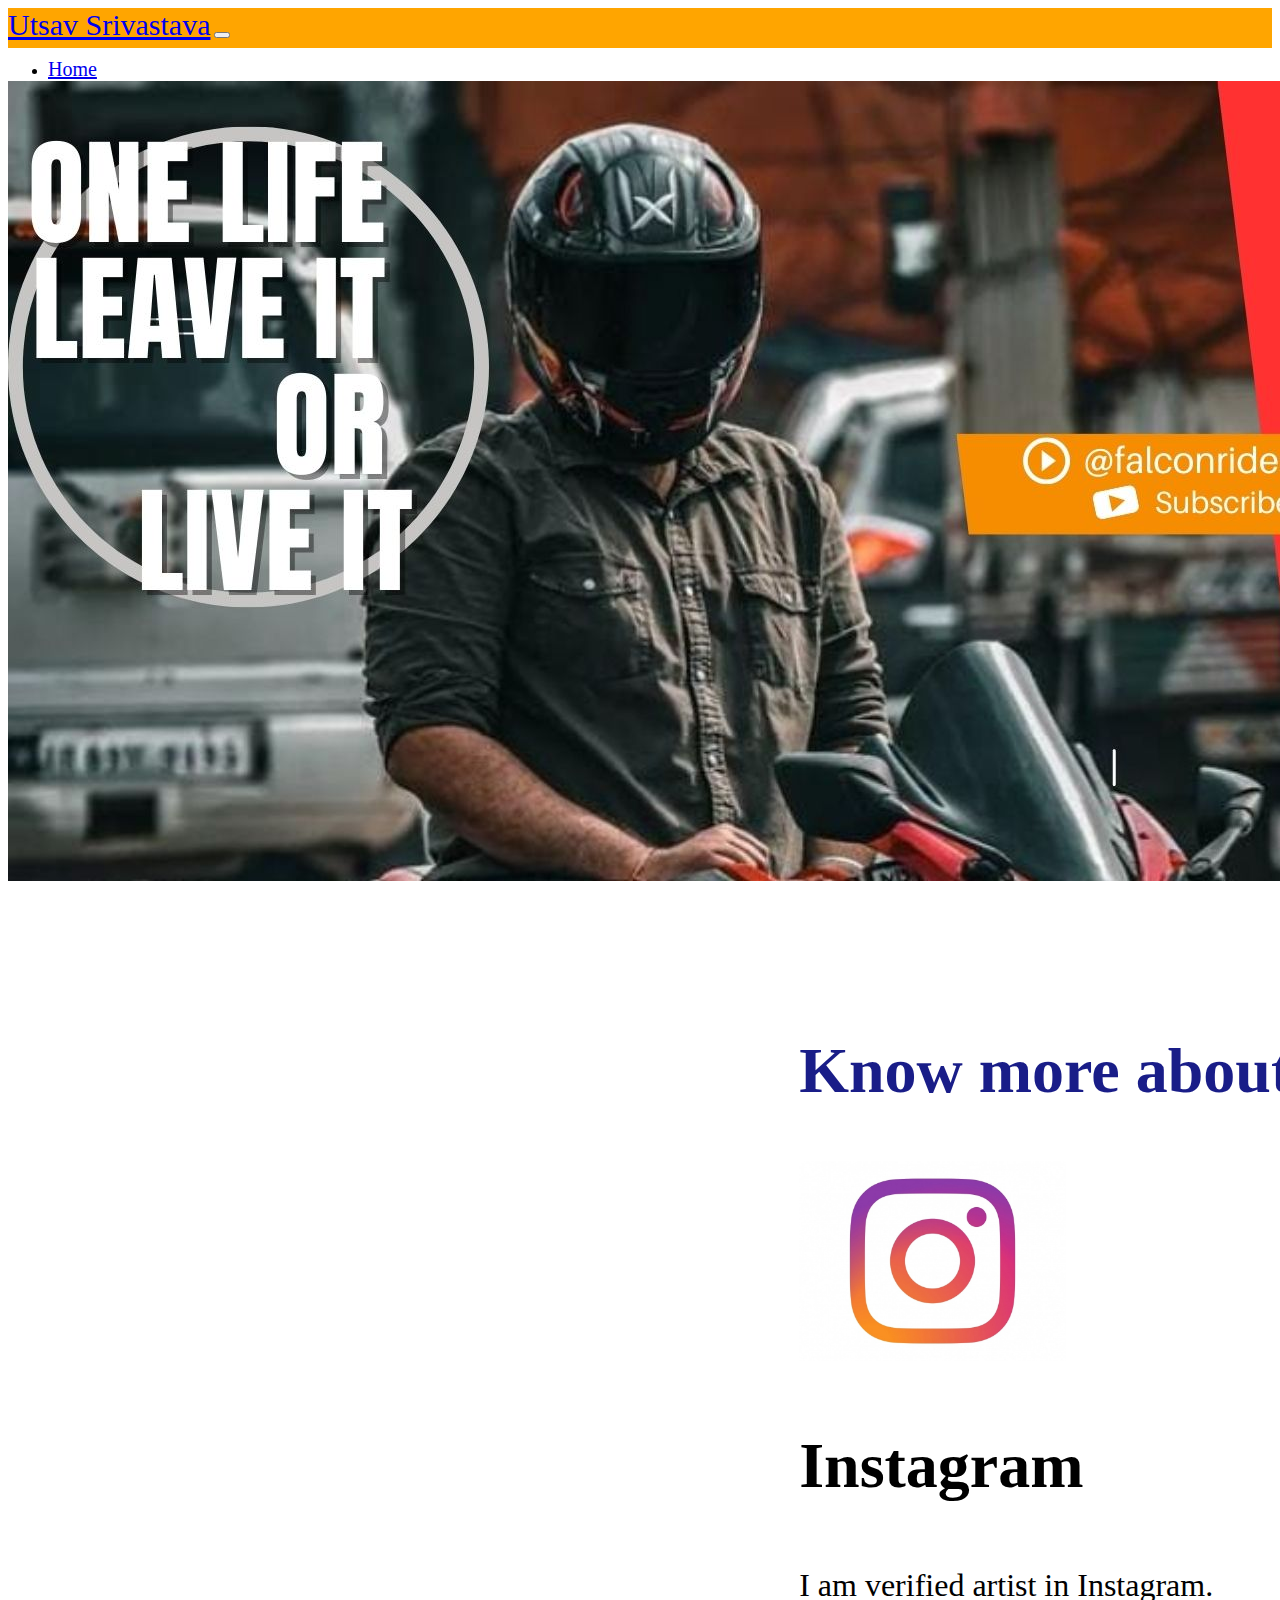
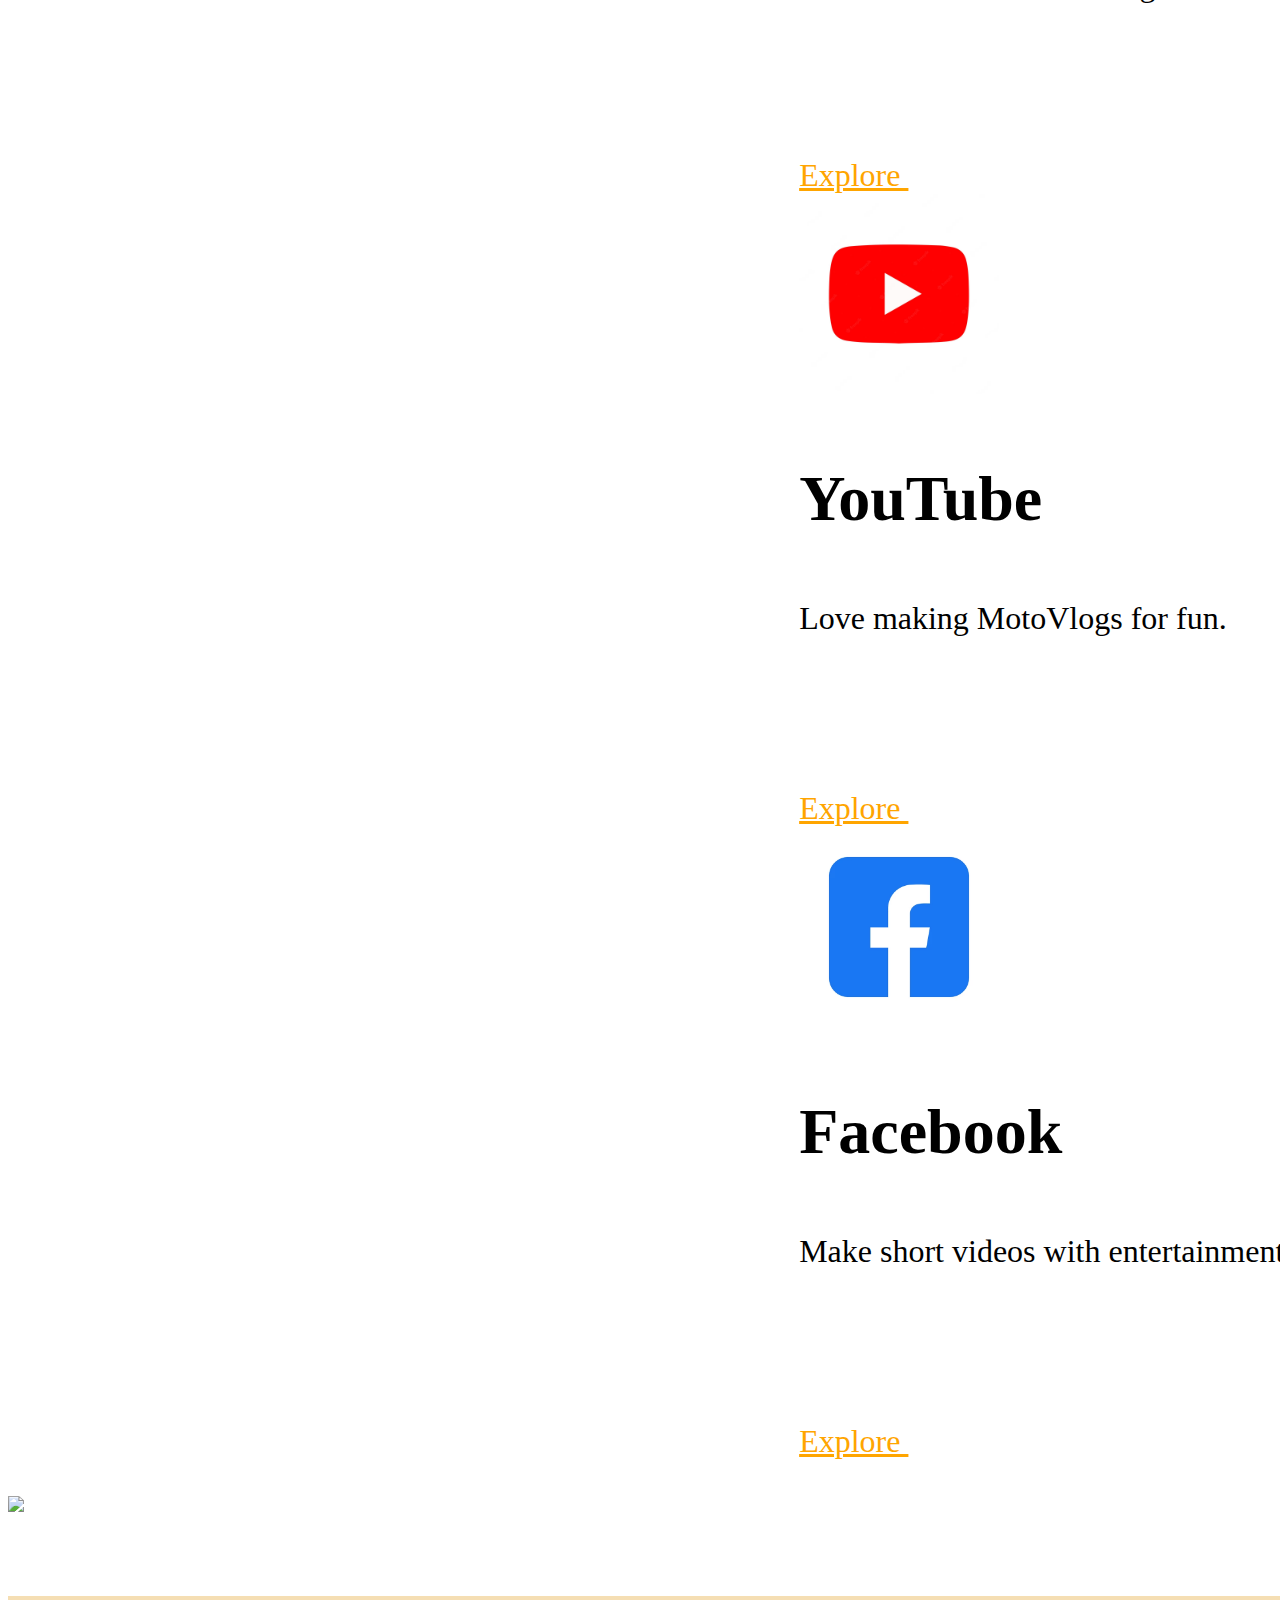
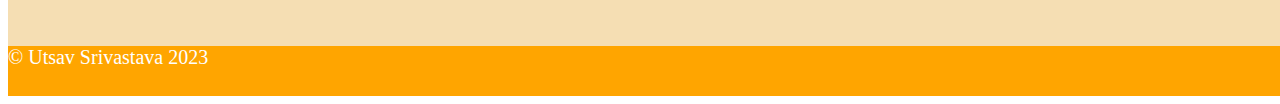
==== index.html @ b2cb5fbc "Add files via upload" ====
<!DOCTYPE html>
<html lang="en">
<head>
    <meta charset="UTF-8">
    <meta name="viewport" content="width=device-width, initial-scale=1.0">
    <title>Document</title>
    <link href="https://cdn.jsdelivr.net/npm/bootstrap@5.3.1/dist/css/bootstrap.min.css" rel="stylesheet" integrity="sha384-4bw+/aepP/YC94hEpVNVgiZdgIC5+VKNBQNGCHeKRQN+PtmoHDEXuppvnDJzQIu9" crossorigin="anonymous">
<link href="./style.css" rel="stylesheet">
<script src="https://cdn.jsdelivr.net/npm/bootstrap@5.3.1/dist/js/bootstrap.bundle.min.js" integrity="sha384-HwwvtgBNo3bZJJLYd8oVXjrBZt8cqVSpeBNS5n7C8IVInixGAoxmnlMuBnhbgrkm" crossorigin="anonymous"></script>
</head>
<body>
    <section class="head">
    
      <nav class="navbar navbar-expand-lg ">
        <div class="container-fluid">
          <a class="navbar-brand" href="#" > Utsav Srivastava</a>
          <button class="navbar-toggler" type="button" data-bs-toggle="collapse" data-bs-target="#navbarSupportedContent" aria-controls="navbarSupportedContent" aria-expanded="false" aria-label="Toggle navigation">
            <span class="navbar-toggler-icon"></span>
          </button>
          <div class="collapse navbar-collapse" id="navbarSupportedContent">
            <ul class="navbar-nav me-auto mb-2 mb-lg-0">
              <li class="nav-item">
                <a class="nav-link active" aria-current="page" href="./index.html">Home</a>
              </li>
              <li class="nav-item">
                <a class="nav-link" href="./insta.html">Instagram</a>
              </li>
              
              <li class="nav-item">
                <a class="nav-link" href="./youtube.html">YouTube</a>
              </li>
              
              <li class="nav-item">
                <a class="nav-link" href="">FaceBook</a>
              </li>
                <ul class="dropdown-menu">
                  <li><a class="dropdown-item" href="./facebook.html">FaceBook</a></li>
                  
                  <li><hr class="dropdown-divider"></li>
                  
                </ul>
              </li>
    
            </ul>
            
          </div>
        </div>
      </nav>
    </section>

    <section class="title ">
        <div class="gradient-back">
        <div class="container">
        <img src="./Resources/One life leave it or live it.jpg">
        </div>
</div>
    </section>
    <div class="container1">
    <section class="content">
        
        <div class="container pr-6 py-5" id="featured-3">
            <h2 class=" container pb-2 border-bottom">Know more about UTSAV</h2>
            <div class="row g-6 py-5 row-cols-1 row-cols-lg-3">
              <div class="feature col">
                <div class="feature-icon d-inline-flex align-items-center justify-content-left text-bg-primary bg-gradient fs-2 mb-3">
               <img src="./Resources/insta.jpg" height="200px" >
                </div>
                <h3 class="five" id="four" >Instagram</h3>
                <p class="two">I am verified artist in Instagram.</p>
                <a href="./insta.html" class="icon-link two">
                  Explore
                  <svg class="bi"><use xlink:href="#chevron-right"></use></svg>
                </a>
              </div>
              <div class="feature col">
                <div class="feature-icon d-inline-flex align-items-center justify-content-center text-bg-primary bg-gradient fs-2 mb-3">
<img src="./Resources/red-youtube-logo-social-media-logo_197792-1803.avif" height="200">
                </div>
                <h3 class="five">YouTube</h3>
                <p class="two">Love making MotoVlogs for fun.</p>
                <a href="./youtube.html" class="icon-link two" >
                  Explore
                  <svg class="bi"><use xlink:href="#chevron-right"></use></svg>
                </a>
              </div>
              <div class="feature col">
                <div class="feature-icon d-inline-flex align-items-center justify-content-center text-bg-primary bg-gradient fs-2 mb-3">
<img src="./Resources/blue-social-media-logo_197792-1759.avif" height="200">
                </div>
                <h3 class="five">Facebook</h3>
                <p class="two">Make short videos with entertainment.</p>
                <a href="" class="icon-link two">
                  Explore
                  <svg class="bi"><use xlink:href="#chevron-right"></use></svg>
                </a>
              </div>
            </div>
          </div>
        
    </section>
  </div>
  <br/>
  <br/>
    <section class="gif">
      <div class="container">
      <img src="./Resources/Falcon rider.gif" width="1400px">
    </div>
    </section>

    <div class="nin">
      <div class="sev">
      
      </div>
      <div class="eig">
        © Utsav Srivastava 2023
      </div>
      </div>

</body>
</html>
---- style.css ----
.gradient-back {
	background: linear-gradient(-45deg, #ee7752, #e73c7e, #23a6d5, #23d5ab);
	background-size: 400% 400%;
	animation: gradient 15s ease infinite;
	height: 800px;
    margin-top: 0px;
    
}

@keyframes gradient {
	0% {
		background-position: 0% 50%;
	}
	50% {
		background-position: 100% 50%;
	}
	100% {
		background-position: 0% 50%;
	}
}
.container1{
    display: flex;
    margin-left: 200px;
    column-gap: 800px;
    width: 1900px;
    margin-top: 100px;
    gap: 500px;
    justify-content:space-evenly;
    align-items: baseline;
}
.two{
    font-size: 2rem;
}
.pb-2{
    font-size: 4rem;
    color: #191D88;
    font-family: Georgia, 'Times New Roman', Times, serif;
}
.fs-2{
    font-size: rem;
    color: #191D88;
}
.text-body-emphasis{
    font-size: 200px;
    font-family:'Segoe UI', Tahoma, Geneva, Verdana, sans-serif;
}
.five{
    font-size: 4rem;
}
.head{
    height: 73px;

}

.nin{
    margin-top: 80px;
    display: inline-block;
    flex-direction: column;
}
.sev{
    background-color:wheat;
    height: 50px;
    
}
.eig{
    background-color: orange;
    color: white;
    height: 50px;
    width: 2100px;
    font-size: 20px;
}
.navbar{
    background-color: orange;
}
.icon-link{
    color: orange;
}
.navbar-expand-lg{
    background-color: orange;
    margin-top: 0px;
}
.bg-body-tertiary{
    background-color: orange;
    margin-top: 0px;
}
.container-fluid{
    background-color: orange;
    height: 40px;
    margin-top: 0px;
}
.head{
    margin-top: 0px;
}
.navbar-brand{
    font-size: 30px;
}
.nav-link{
    font-size:20px ;
}
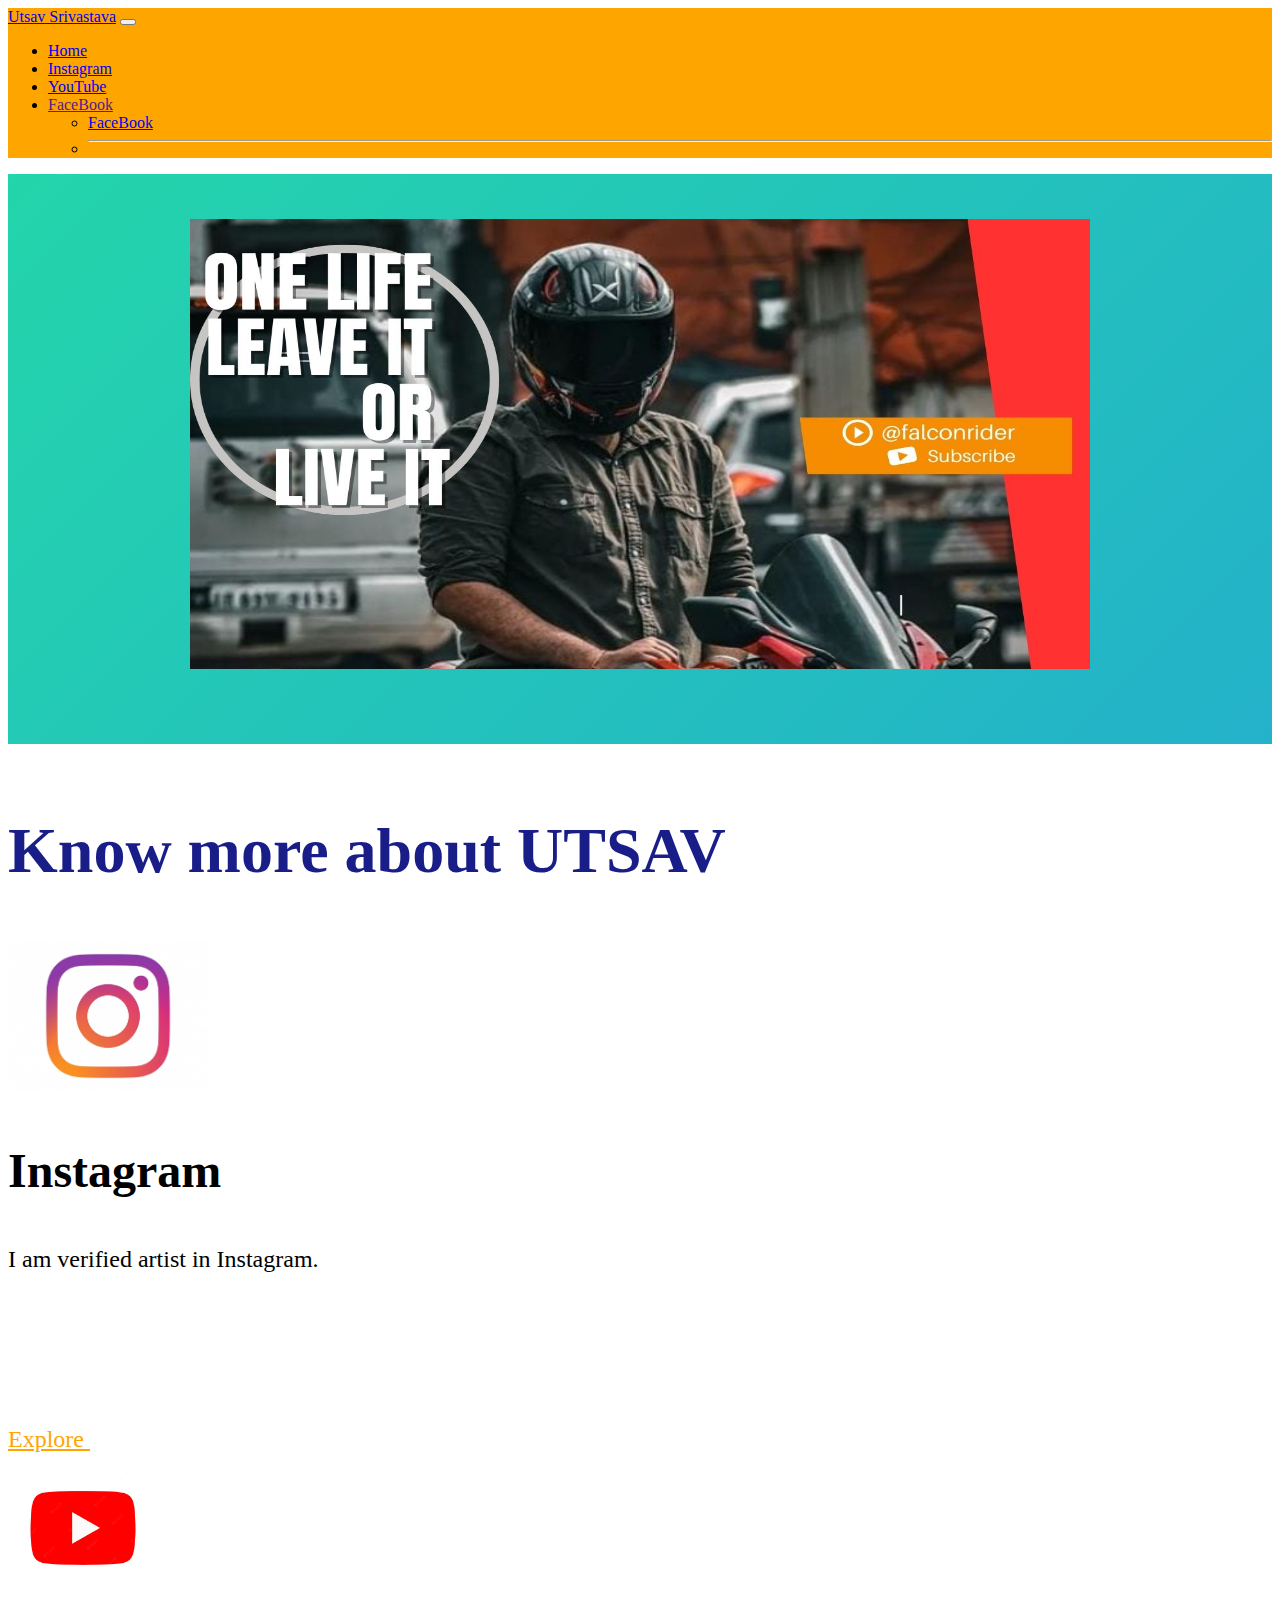
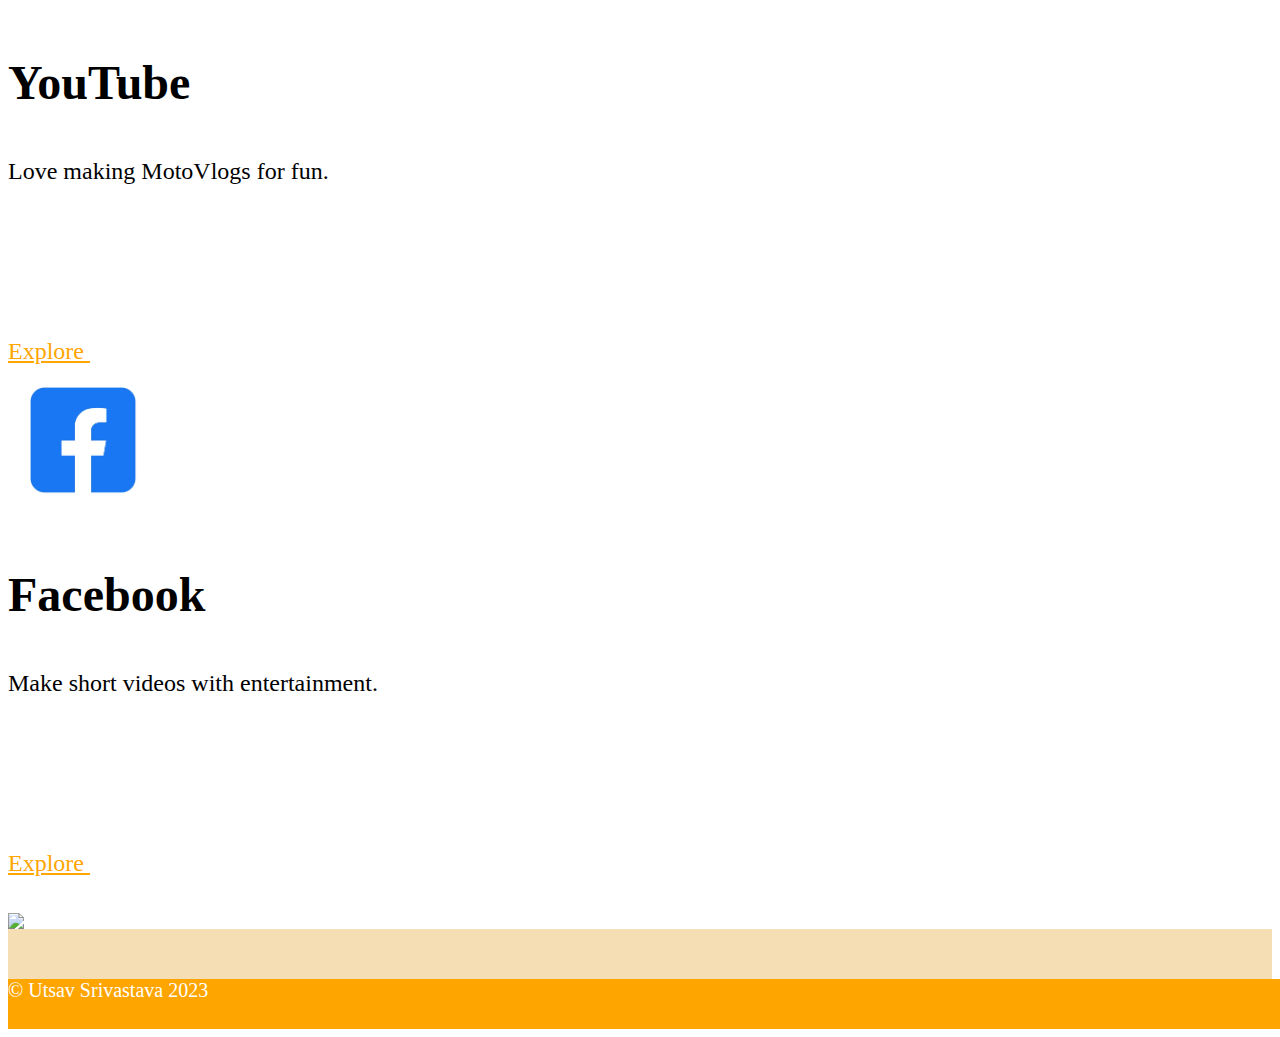
==== commit b5951bc9: "Add files via upload" ====
--- a/index.html
+++ b/index.html
@@ -50,20 +50,25 @@
 
     <section class="title ">
         <div class="gradient-back">
-        <div class="container">
-        <img src="./Resources/One life leave it or live it.jpg">
+        
+          <div class="overflow-hidden" style="max-height: 200vh;">
+            <div class="container px-5">
+              <img class="pii" src="./Resources/One life leave it or live it.jpg" class="img-fluid border rounded-3 shadow-lg mb-4" alt="Example image" width="900" height="450" loading="lazy">
+            </div>
+          </div>
         </div>
 </div>
     </section>
-    <div class="container1">
+    
     <section class="content">
         
         <div class="container pr-6 py-5" id="featured-3">
             <h2 class=" container pb-2 border-bottom">Know more about UTSAV</h2>
+            <div class="container1"></div>
             <div class="row g-6 py-5 row-cols-1 row-cols-lg-3">
               <div class="feature col">
                 <div class="feature-icon d-inline-flex align-items-center justify-content-left text-bg-primary bg-gradient fs-2 mb-3">
-               <img src="./Resources/insta.jpg" height="200px" >
+               <img src="./Resources/insta.jpg" height="150px" >
                 </div>
                 <h3 class="five" id="four" >Instagram</h3>
                 <p class="two">I am verified artist in Instagram.</p>
@@ -74,7 +79,7 @@
               </div>
               <div class="feature col">
                 <div class="feature-icon d-inline-flex align-items-center justify-content-center text-bg-primary bg-gradient fs-2 mb-3">
-<img src="./Resources/red-youtube-logo-social-media-logo_197792-1803.avif" height="200">
+<img src="./Resources/red-youtube-logo-social-media-logo_197792-1803.avif" height="150">
                 </div>
                 <h3 class="five">YouTube</h3>
                 <p class="two">Love making MotoVlogs for fun.</p>
@@ -85,7 +90,7 @@
               </div>
               <div class="feature col">
                 <div class="feature-icon d-inline-flex align-items-center justify-content-center text-bg-primary bg-gradient fs-2 mb-3">
-<img src="./Resources/blue-social-media-logo_197792-1759.avif" height="200">
+<img src="./Resources/blue-social-media-logo_197792-1759.avif" height="150">
                 </div>
                 <h3 class="five">Facebook</h3>
                 <p class="two">Make short videos with entertainment.</p>
@@ -103,7 +108,7 @@
   <br/>
     <section class="gif">
       <div class="container">
-      <img src="./Resources/Falcon rider.gif" width="1400px">
+      <img class="pi"src="./Resources/Falcon rider.gif" width="1400px">
     </div>
     </section>
 
--- a/style.css
+++ b/style.css
@@ -2,9 +2,12 @@
 	background: linear-gradient(-45deg, #ee7752, #e73c7e, #23a6d5, #23d5ab);
 	background-size: 400% 400%;
 	animation: gradient 15s ease infinite;
-	height: 800px;
+	height: 570px;
     margin-top: 0px;
+    display: flex;
     
+    justify-content: center;
+    margin-bottom: 70px;
 }
 
 @keyframes gradient {
@@ -18,18 +21,25 @@
 		background-position: 0% 50%;
 	}
 }
+@media (max-width:450px) {
+    .gradient-back{
+ width : 300px;
+ height: 200px;
+    }
+}
+
 .container1{
     display: flex;
     margin-left: 200px;
     column-gap: 800px;
     width: 1900px;
-    margin-top: 100px;
+    margin-top: 10px;
     gap: 500px;
     justify-content:space-evenly;
     align-items: baseline;
 }
 .two{
-    font-size: 2rem;
+    font-size: 1.5rem;
 }
 .pb-2{
     font-size: 4rem;
@@ -45,12 +55,9 @@
     font-family:'Segoe UI', Tahoma, Geneva, Verdana, sans-serif;
 }
 .five{
-    font-size: 4rem;
+    font-size: 3rem;
 }
-.head{
-    height: 73px;
-
-}
+.
 
 .nin{
     margin-top: 80px;
@@ -69,31 +76,45 @@
     width: 2100px;
     font-size: 20px;
 }
-.navbar{
-    background-color: orange;
-}
+
+
 .icon-link{
     color: orange;
 }
-.navbar-expand-lg{
-    background-color: orange;
-    margin-top: 0px;
-}
+
+
 .bg-body-tertiary{
     background-color: orange;
-    margin-top: 0px;
+   
 }
-.container-fluid{
-    background-color: orange;
-    height: 40px;
-    margin-top: 0px;
+
+.head{
+   background-color: orange;
 }
-.head{
-    margin-top: 0px;
+
+.px-5{
+    margin-top: 45px;
 }
-.navbar-brand{
-    font-size: 30px;
+.pi{
+    display: flex;
+    align-items: center;
+    justify-content: center;
 }
-.nav-link{
-    font-size:20px ;
+@media (max-width:500px) {
+    .pi{
+ width : 250px;
+ height: 150px;
 }
+}
+.pii{
+    display: flex;
+    align-items: center;
+    justify-content: center;
+}
+@media (max-width:500px) {
+    .pii{
+ width : 200px;
+ height: 120px;
+    }
+}
+
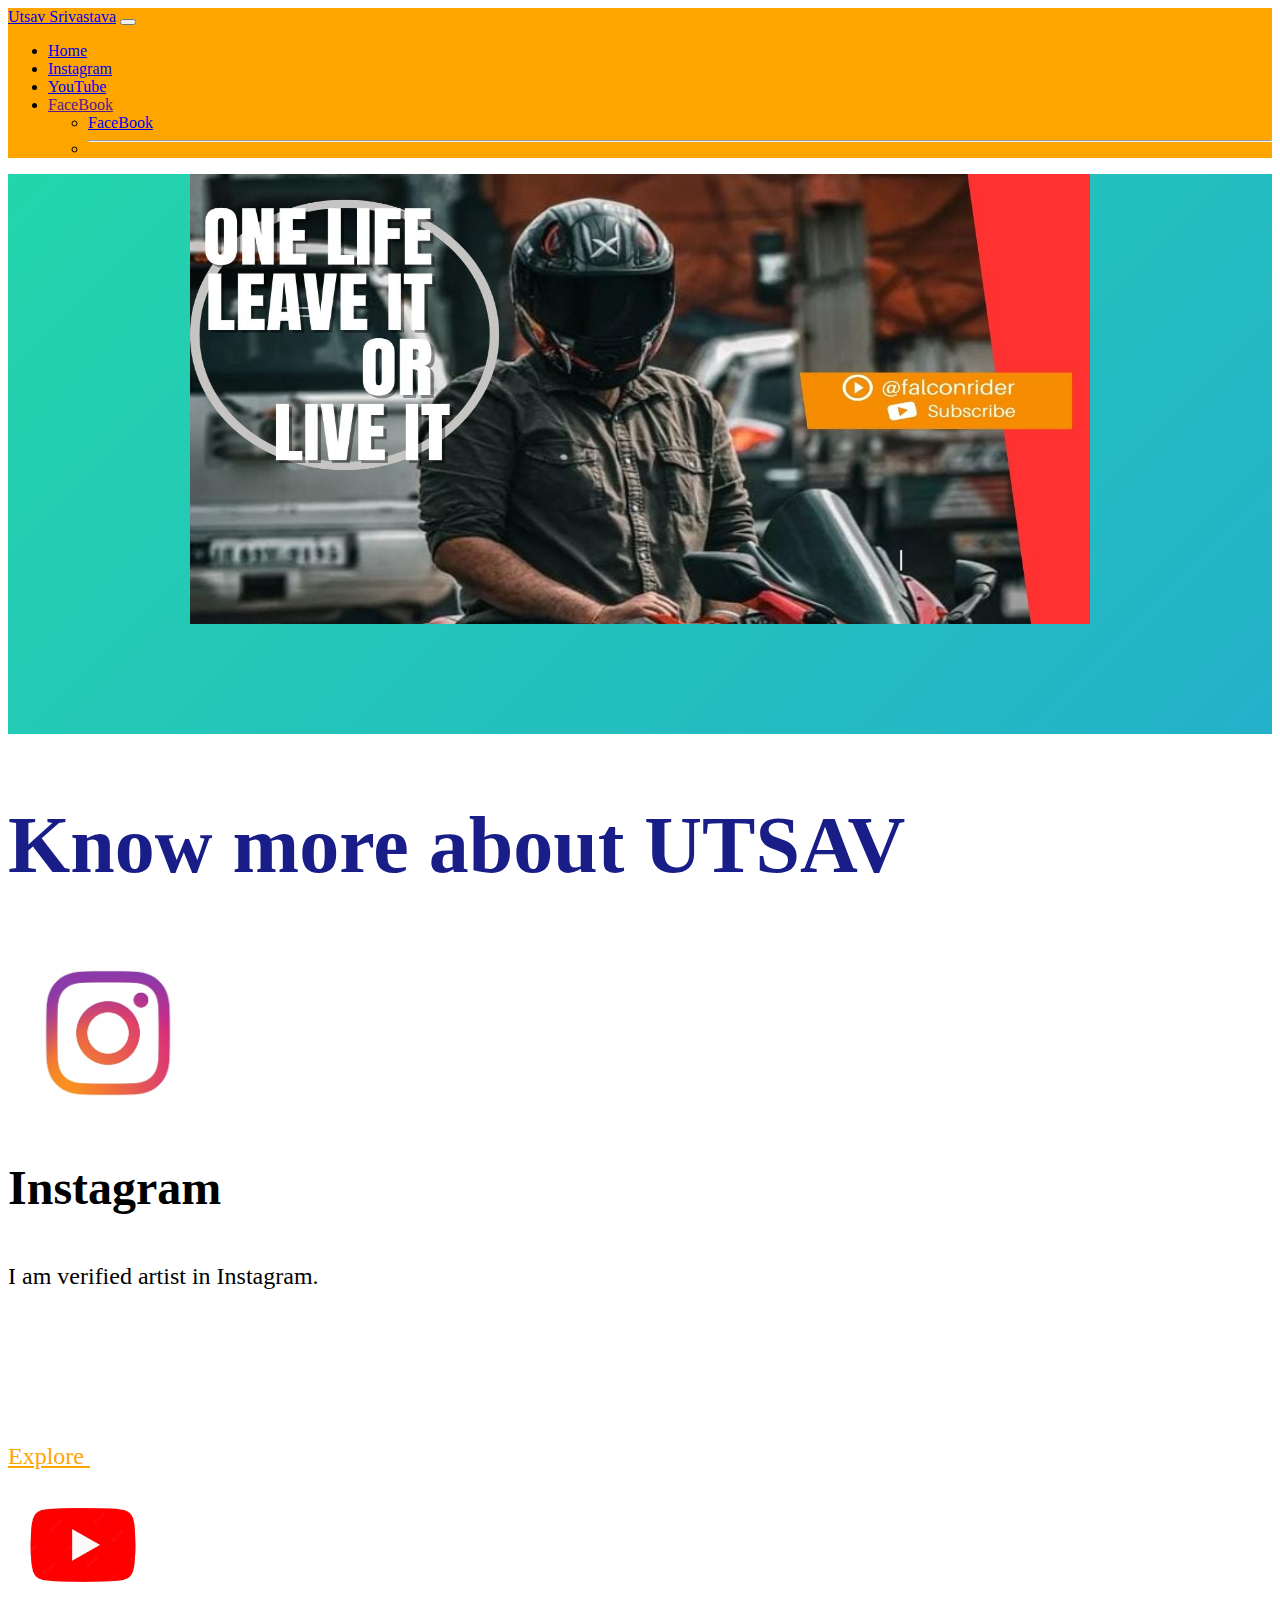
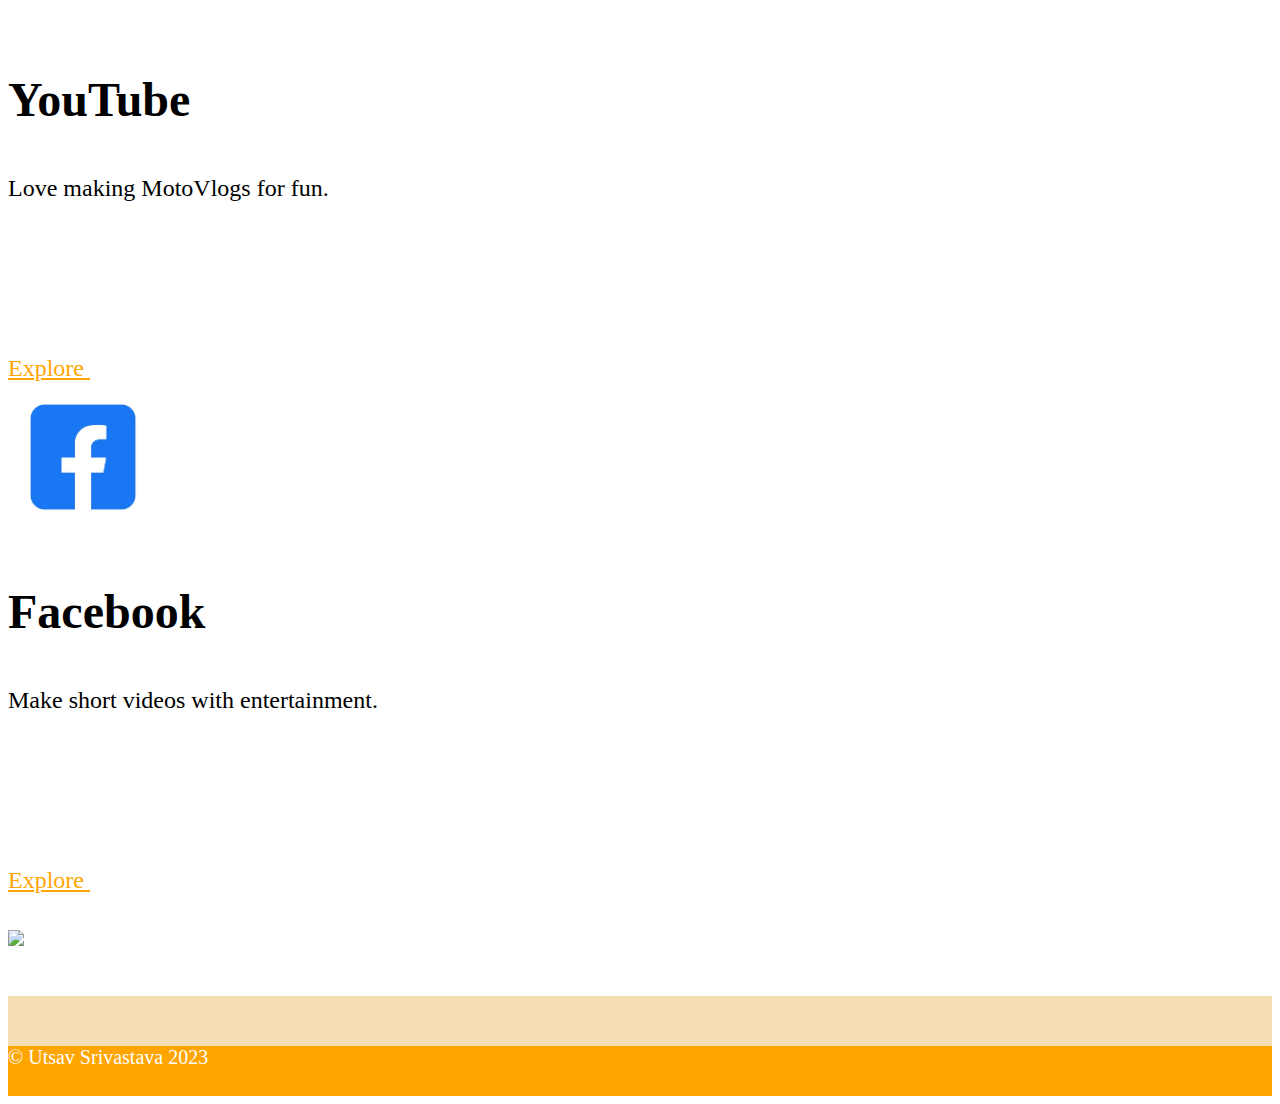
==== commit 570fd689: "Add files via upload" ====
--- a/index.html
+++ b/index.html
@@ -107,7 +107,7 @@
   <br/>
   <br/>
     <section class="gif">
-      <div class="container">
+      
       <img class="pi"src="./Resources/Falcon rider.gif" width="1400px">
     </div>
     </section>
--- a/style.css
+++ b/style.css
@@ -2,12 +2,13 @@
 	background: linear-gradient(-45deg, #ee7752, #e73c7e, #23a6d5, #23d5ab);
 	background-size: 400% 400%;
 	animation: gradient 15s ease infinite;
-	height: 570px;
-    margin-top: 0px;
+	height: 560px;
+   
     display: flex;
+   
     
     justify-content: center;
-    margin-bottom: 70px;
+    margin-bottom: 50px;
 }
 
 @keyframes gradient {
@@ -23,8 +24,14 @@
 }
 @media (max-width:450px) {
     .gradient-back{
- width : 300px;
+ width : 340px;
  height: 200px;
+ display: flex;
+ align-items: center;
+ margin-left: 0px;
+ justify-content: center;
+
+
     }
 }
 
@@ -38,13 +45,25 @@
     justify-content:space-evenly;
     align-items: baseline;
 }
+@media (max-width:450px) {
+    .pb-2{
+display: flex;
+justify-content: center;
+    }
+}
+
 .two{
     font-size: 1.5rem;
 }
 .pb-2{
-    font-size: 4rem;
+    font-size: 5rem;
     color: #191D88;
     font-family: Georgia, 'Times New Roman', Times, serif;
+}
+@media (max-width:450px) {
+    .pb-2{
+font-size: 3rem;
+    }
 }
 .fs-2{
     font-size: rem;
@@ -73,7 +92,6 @@
     background-color: orange;
     color: white;
     height: 50px;
-    width: 2100px;
     font-size: 20px;
 }
 
@@ -93,17 +111,25 @@
 }
 
 .px-5{
-    margin-top: 45px;
+    align-items: center;
+    justify-content: center;
+    display: flex;
+
+
 }
 .pi{
     display: flex;
     align-items: center;
     justify-content: center;
+    margin-bottom: 50px;
 }
 @media (max-width:500px) {
     .pi{
- width : 250px;
- height: 150px;
+ width : 310px;
+ height: 180px;
+ display: flex;
+ justify-content: center;
+ margin-bottom: 50px;
 }
 }
 .pii{
@@ -111,10 +137,27 @@
     align-items: center;
     justify-content: center;
 }
-@media (max-width:500px) {
+@media (max-width:450px) {
     .pii{
- width : 200px;
- height: 120px;
+       
+ width : 360px;
+ height: 170px;
+    }
+}
+.gif{
+    display: flex;
+    justify-content: center;
+}
+.feature-col{
+    display: flex;
+    justify-content: center;
+}
+@media (max-width:450px) {
+    .feature-col{
+       display: flex;
+       justify-content: center;
+
     }
 }
 
+
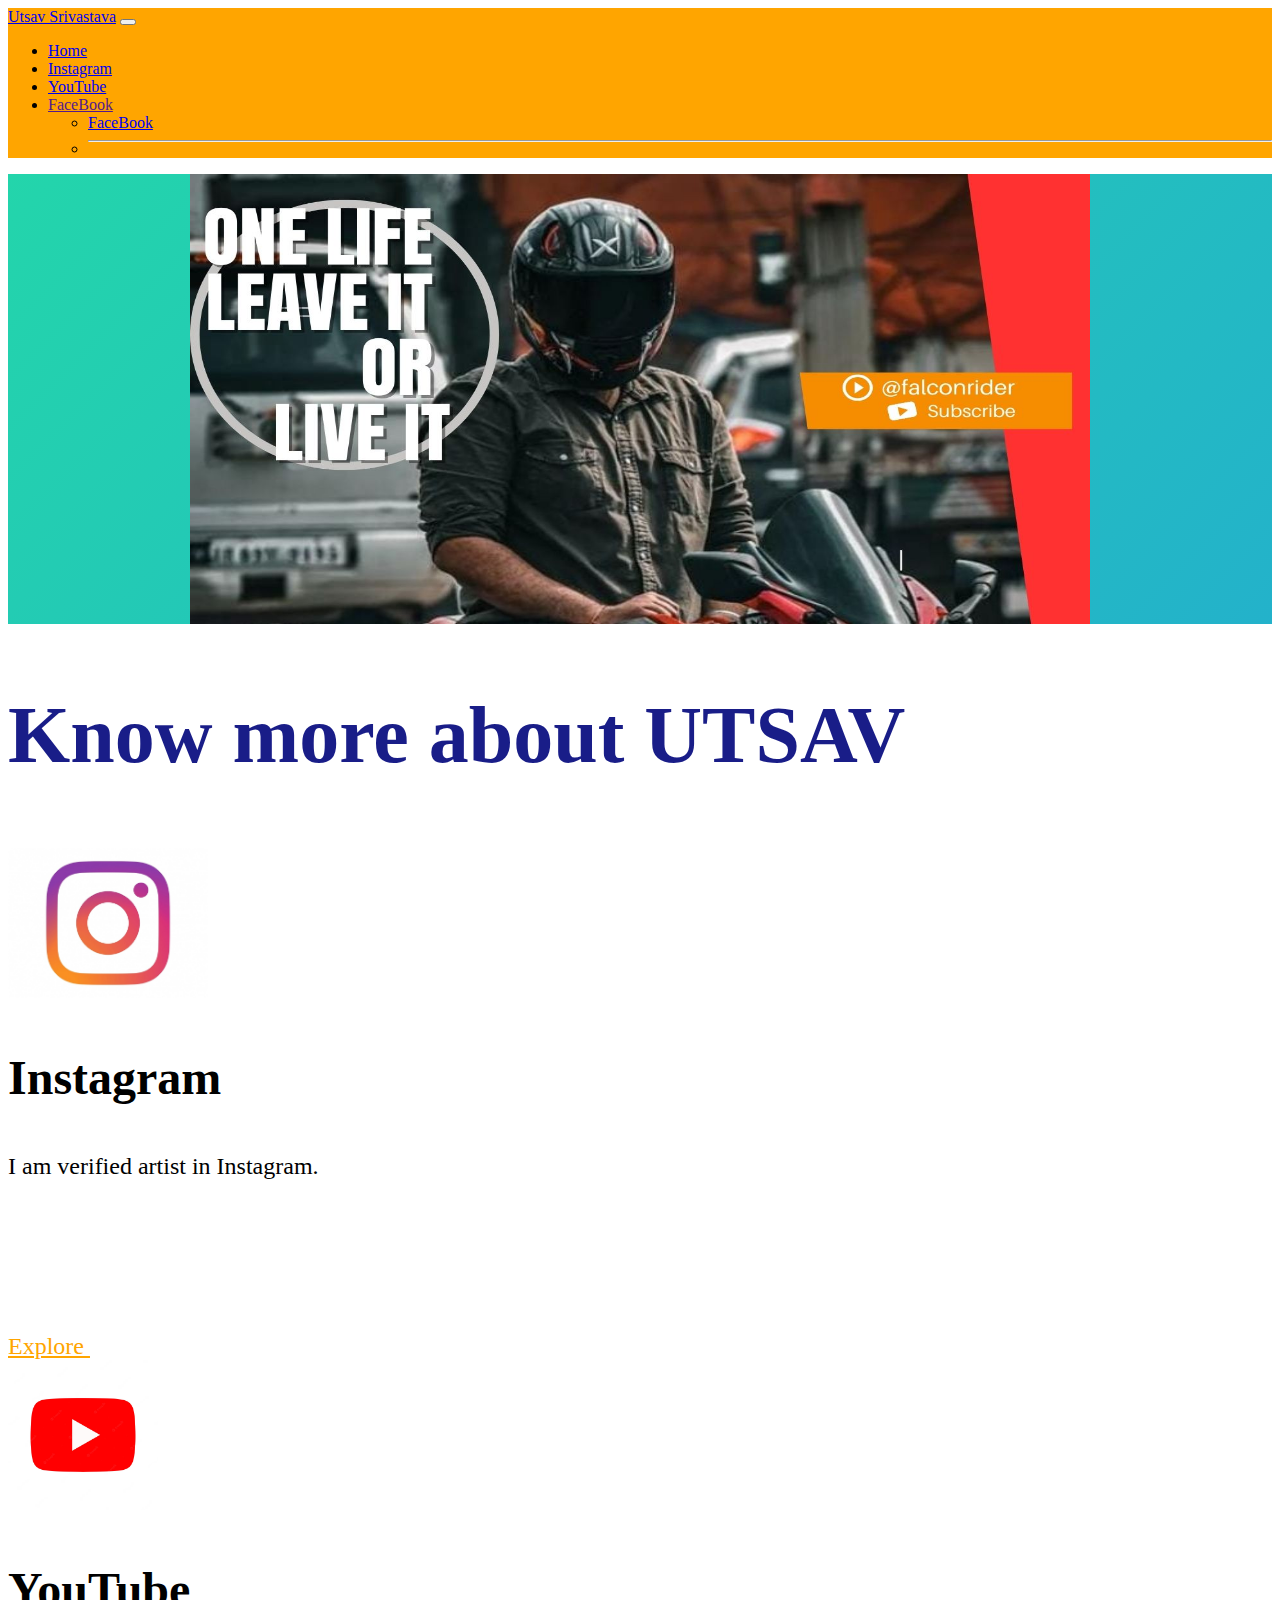
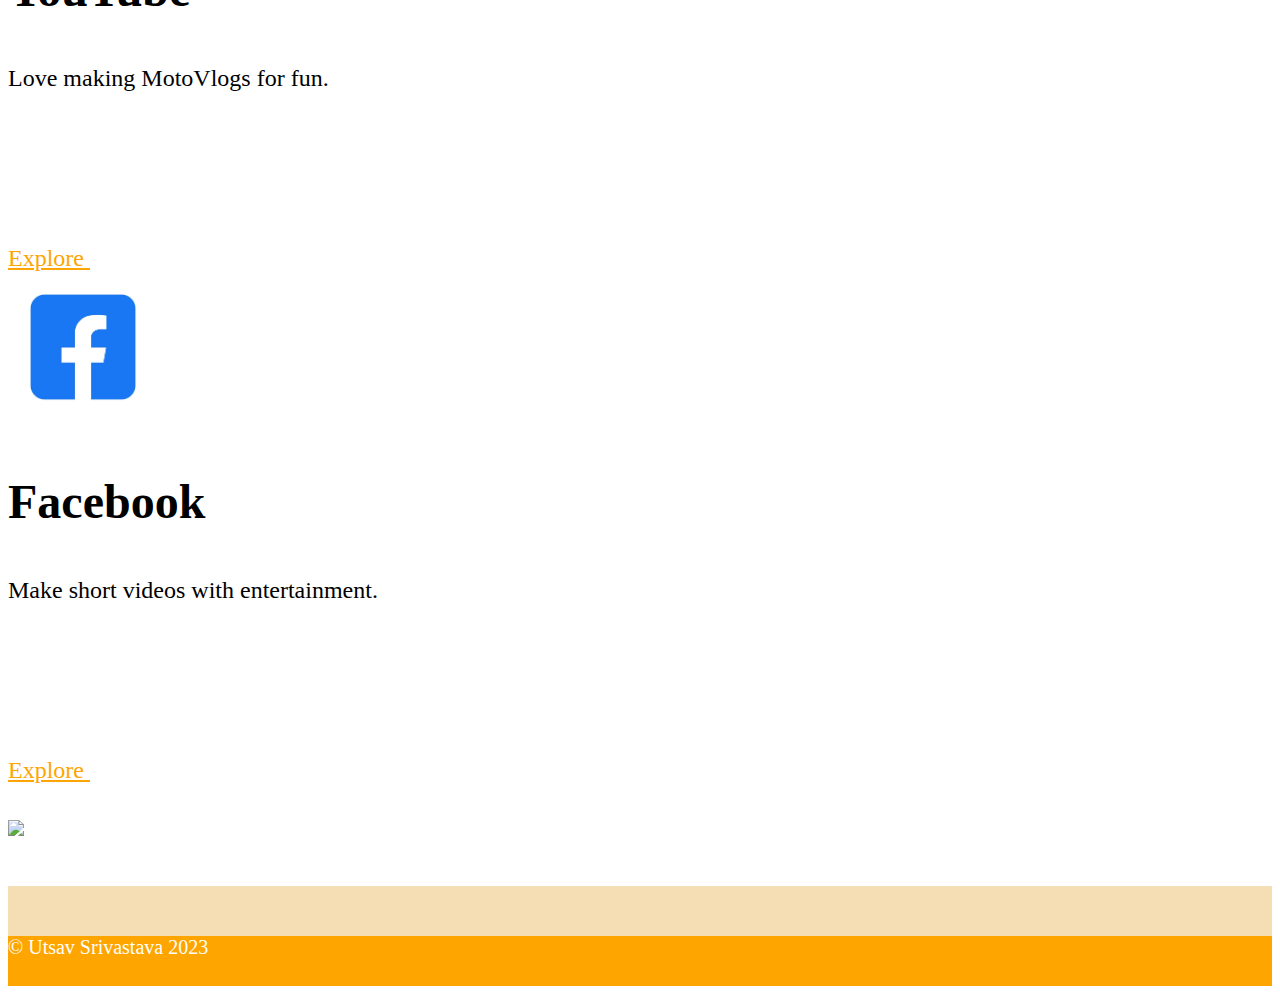
==== commit 7d494450: "Add files via upload" ====
--- a/index.html
+++ b/index.html
@@ -52,7 +52,7 @@
         <div class="gradient-back">
         
           <div class="overflow-hidden" style="max-height: 200vh;">
-            <div class="container px-5">
+            <div class=" px-5">
               <img class="pii" src="./Resources/One life leave it or live it.jpg" class="img-fluid border rounded-3 shadow-lg mb-4" alt="Example image" width="900" height="450" loading="lazy">
             </div>
           </div>
--- a/style.css
+++ b/style.css
@@ -2,13 +2,13 @@
 	background: linear-gradient(-45deg, #ee7752, #e73c7e, #23a6d5, #23d5ab);
 	background-size: 400% 400%;
 	animation: gradient 15s ease infinite;
-	height: 560px;
+	
    
     display: flex;
    
     
     justify-content: center;
-    margin-bottom: 50px;
+    margin-bottom:30px;
 }
 
 @keyframes gradient {
@@ -24,8 +24,7 @@
 }
 @media (max-width:450px) {
     .gradient-back{
- width : 340px;
- height: 200px;
+
  display: flex;
  align-items: center;
  margin-left: 0px;
@@ -159,5 +158,7 @@
 
     }
 }
+.content{
+  
+}
 
-
